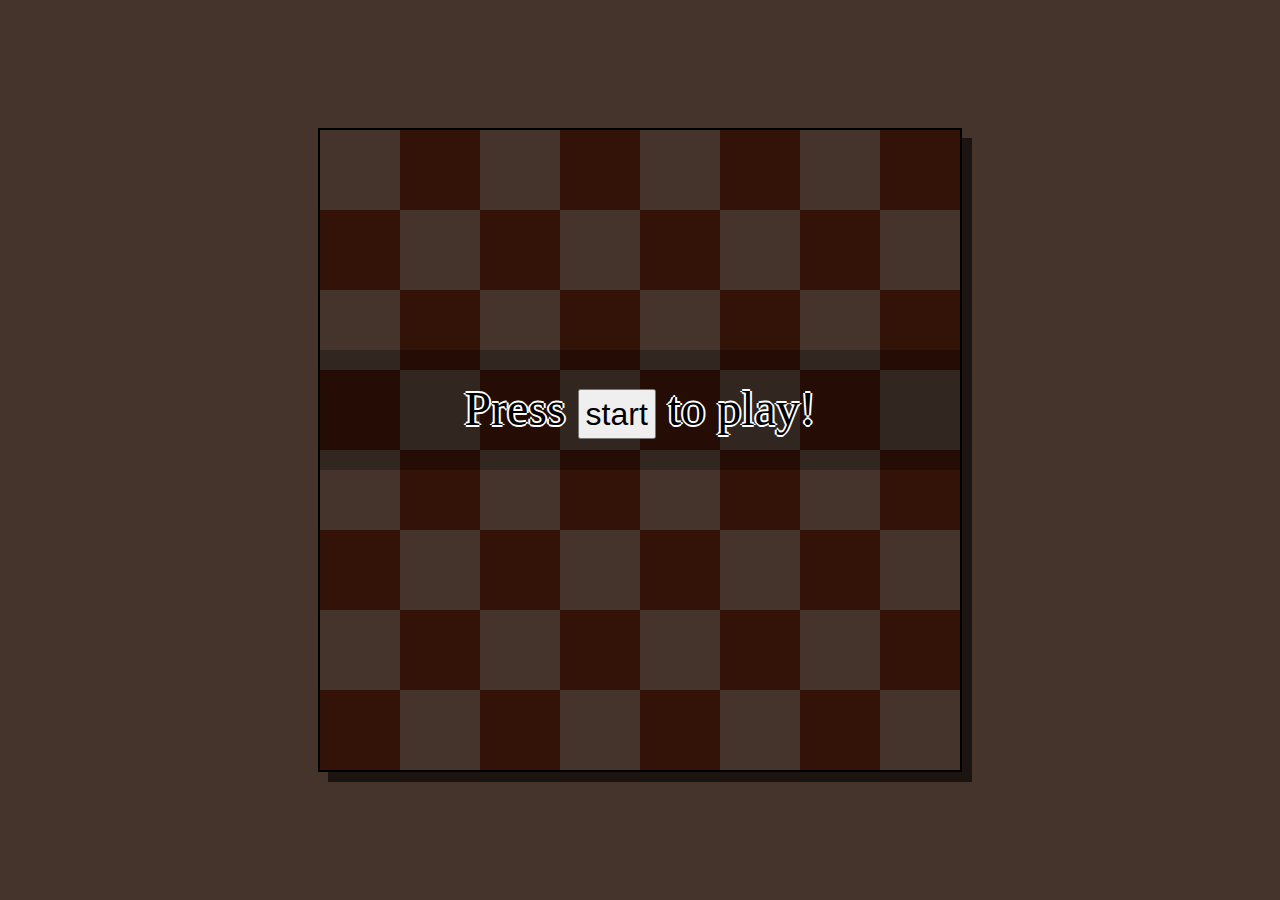
==== 3.checkers/index.html @ 056a7d6d "Queens finally working!" ====
<!DOCTYPE html>
<html lang="en">
    <!--
        Version 0.04 of checkers game.
        22.04.2023 | Jan Grosicki | https://github.com/kenayv
            
        * MORE INFO IN SCRIPTS.JS FILE
    -->

    <head>
        <meta charset="UTF-8" />
        <meta http-equiv="X-UA-Compatible" content="IE=edge" />
        <meta name="viewport" content="width=device-width, initial-scale=1.0" />
        <title>Checkers</title>
        <link rel="stylesheet" type="text/css" href="style.css" />
    </head>

    <body>
        <div class="checkers-board">
            <div class="msg hidden">
                <p>Press <button id="btn-start">start</button> to play!</p>
            </div>
            <main class="checkers-wrapper">
                <!-- 
                    Chessboard and pawn elements are rendered by script.js
                -->
            </main>
        </div>
        <script src="scripts.js"></script>
    </body>
</html>
---- 3.checkers/style.css ----
/*
Version 0.04 of checkers game.
22.04.2023 | Jan Grosicki | https://github.com/kenayv
    
    * MORE INFO IN SCRIPTS.JS FILE
*/

html,
body {
    display: flex;
    justify-content: center;
    align-items: center;
    height: 100%;
    width: 100%;
    margin: 0;
    background-color: #44342c;
}

.checkers-board {
    display: flex;
    flex-wrap: wrap;
    height: 640px;
    width: 640px;
    background-image: url("assets/chessboard-background.png");
    background-size: cover;
    box-shadow: 10px 10px #0009;
    border: 2px solid black;
    -webkit-user-drag: none;
}

.msg {
    font-size: 48px;
    position: absolute;
    top: 350px;
    width: 640px;
    height: 120px;
    background-color: #0004;
    text-shadow: 1px 0px #fff, 0px 1px #fff, 0px -1px #fff, -1px 0 #fff, 2px 0px #fff, 0px 2px #fff, 0px -2px #fff,
        -2px 0 #fff;
    display: flex;
    align-items: center;
    justify-content: center;
}

.msg button {
    font-size: 32px;
    height: 50px;
}

.checkers-wrapper {
    display: flex;
    flex-wrap: wrap;
    width: 100%;
    height: 100%;
}

.tile {
    width: 80px;
    height: 80px;
    font-size: 64px;
    border-collapse: collapse;
    padding: 0;
    overflow: hidden;
    display: flex;
    align-items: center;
    justify-content: center;
}

.black {
    background-color: #300b00cc;
}

.pawn {
    width: 70px;
    height: 70px;
    background-size: contain;
}

.pawn:hover {
    cursor: pointer;
}

.pawn::selection {
    user-select: none;
}

.highlighted {
    background-color: #525f22dd;
}

.hidden {
    display: none !important;
}
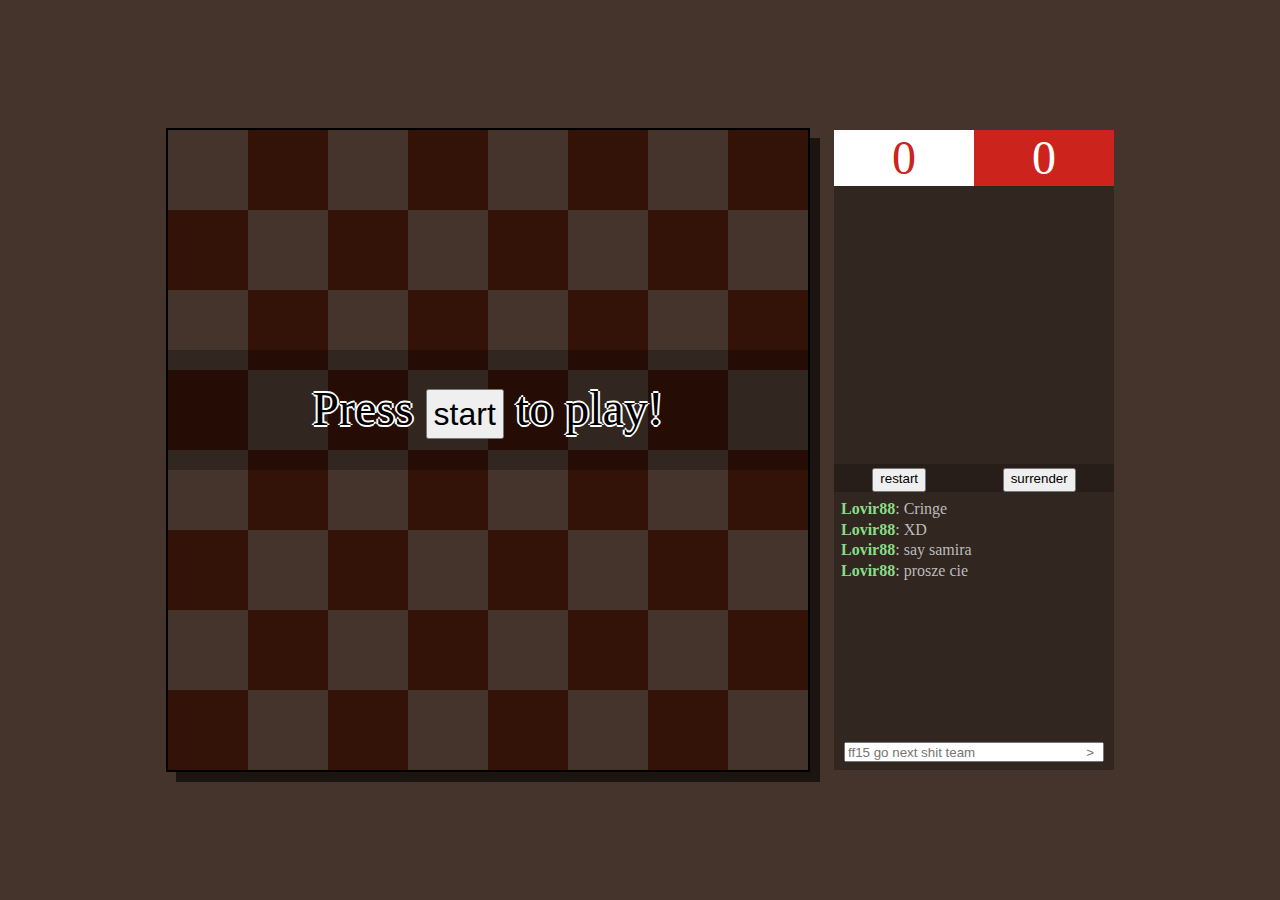
==== commit e4184e53: "chatbox and stuff" ====
--- a/3.checkers/index.html
+++ b/3.checkers/index.html
@@ -1,8 +1,8 @@
 <!DOCTYPE html>
 <html lang="en">
     <!--
-        Version 0.04 of checkers game.
-        22.04.2023 | Jan Grosicki | https://github.com/kenayv
+        Version 0.06 of checkers game.
+        19.06.2023 | Jan Grosicki | https://github.com/kenayv
             
         * MORE INFO IN SCRIPTS.JS FILE
     -->
@@ -18,7 +18,7 @@
     <body>
         <div class="checkers-board">
             <div class="msg hidden">
-                <p>Press <button id="btn-start">start</button> to play!</p>
+                <p class="msg-displayed">Press <button id="btn-start">start</button> to play!</p>
             </div>
             <main class="checkers-wrapper">
                 <!-- 
@@ -26,6 +26,27 @@
                 -->
             </main>
         </div>
+        <aside class="right-panel">
+            <div class="scores">
+                <div class="score white-score"><span class="white-score-msg"> 0 </span></div>
+                <div class="score red-score"><span class="red-score-msg"> 0 </span></div>
+            </div>
+            <div class="spacer"></div>
+            <div class="buttons">
+                <button class="restart-button">restart</button>
+                <button class="surrender-button">surrender</button>
+            </div>
+            <div class="chat">
+                <div class="message-box">
+                    <span class="usr-msg"><span class="usr-name">Lovir88</span>: Cringe </span>
+                    <span class="usr-msg"><span class="usr-name">Lovir88</span>: XD </span>
+                    <span class="usr-msg"><span class="usr-name">Lovir88</span>: say samira </span>
+                    <span class="usr-msg"><span class="usr-name">Lovir88</span>: prosze cie </span>
+                </div>
+                <input type="text" placeholder="ff15 go next shit team                              >" />
+            </div>
+        </aside>
+
         <script src="scripts.js"></script>
     </body>
 </html>
--- a/3.checkers/style.css
+++ b/3.checkers/style.css
@@ -28,6 +28,37 @@
     -webkit-user-drag: none;
 }
 
+.right-panel {
+    display: flex;
+    flex-direction: column;
+    background-color: #0004;
+    width: 280px;
+    height: 640px;
+    margin-left: 24px;
+}
+
+.scores {
+    display: flex;
+    width: 100%;
+    height: 64px;
+}
+
+.score {
+    text-align: center;
+    font-size: 3rem;
+    width: 50%;
+}
+
+.white-score {
+    background-color: white;
+    color: #cc241c;
+}
+
+.red-score {
+    background-color: #cc241c;
+    color: white;
+}
+
 .msg {
     font-size: 48px;
     position: absolute;
@@ -52,6 +83,55 @@
     flex-wrap: wrap;
     width: 100%;
     height: 100%;
+}
+
+.buttons {
+    background-color: #0003;
+    display: flex;
+    justify-content: space-around;
+    width: 100%;
+    height: 32px;
+    vertical-align: bottom;
+}
+
+.buttons > button {
+    margin-top: 4px;
+    height: 24px;
+    display: flex;
+}
+
+.chat {
+    display: flex;
+    flex-direction: column;
+    height: 50%;
+}
+
+.spacer {
+    height: 50%;
+}
+
+.message-box {
+    padding: 2.5%;
+    display: flex;
+    height: 85%;
+    justify-content: baseline;
+    flex-direction: column;
+    color: #bbb;
+}
+
+.usr-name {
+    font-weight: 800;
+    color: #8d8;
+}
+
+.chat > input {
+    margin: 0 auto;
+    height: 5%;
+    width: 90%;
+}
+
+.usr-msg {
+    margin: 0.5% 0%;
 }
 
 .tile {
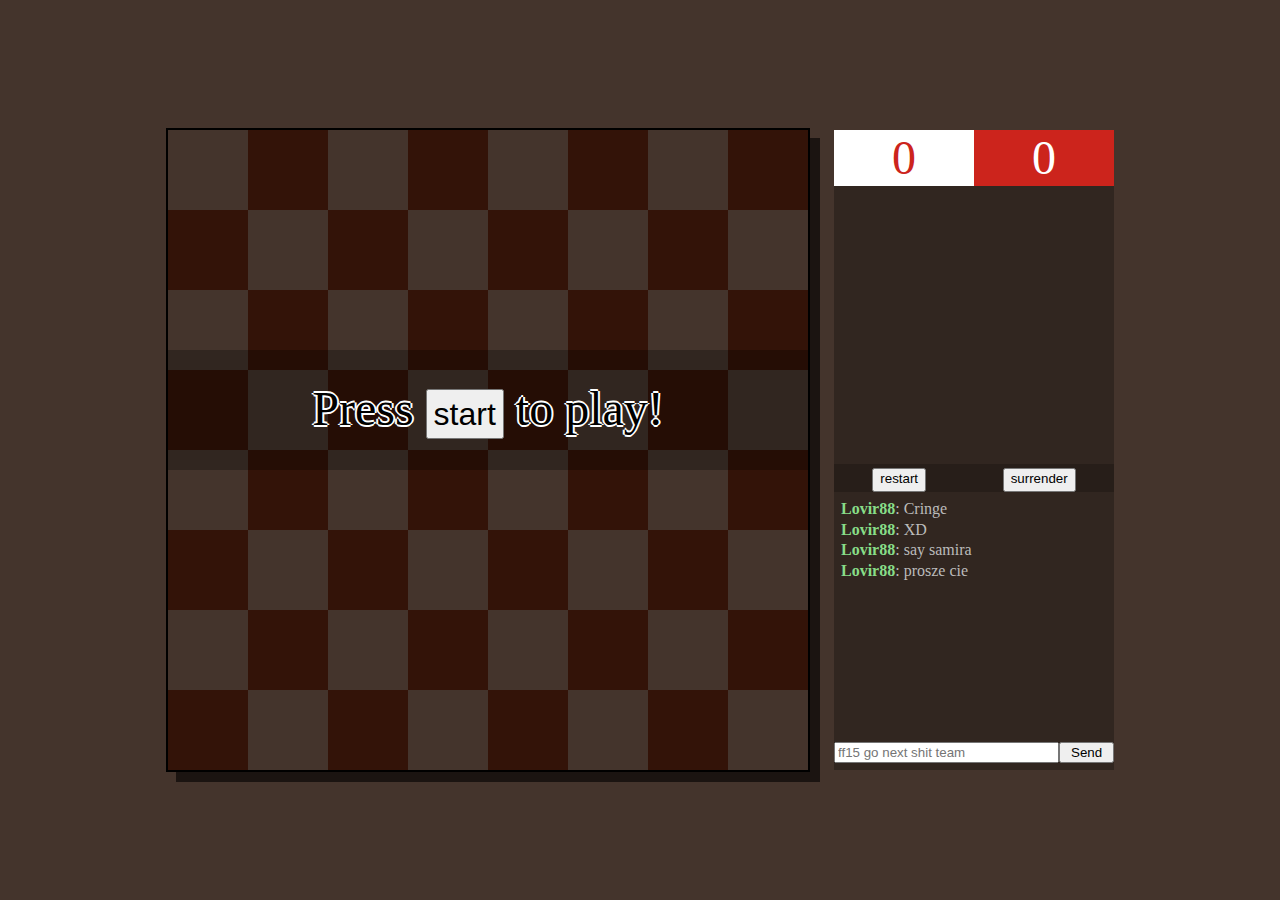
==== commit f551d3b4: "Chat i punktacja" ====
--- a/3.checkers/index.html
+++ b/3.checkers/index.html
@@ -1,8 +1,8 @@
 <!DOCTYPE html>
 <html lang="en">
     <!--
-        Version 0.06 of checkers game.
-        19.06.2023 | Jan Grosicki | https://github.com/kenayv
+        Version 0.07 of checkers game.
+        28.06.2023 | Jan Grosicki | https://github.com/kenayv
             
         * MORE INFO IN SCRIPTS.JS FILE
     -->
@@ -17,7 +17,7 @@
 
     <body>
         <div class="checkers-board">
-            <div class="msg hidden">
+            <div class="msg-box hidden">
                 <p class="msg-displayed">Press <button id="btn-start">start</button> to play!</p>
             </div>
             <main class="checkers-wrapper">
@@ -33,17 +33,24 @@
             </div>
             <div class="spacer"></div>
             <div class="buttons">
-                <button class="restart-button">restart</button>
-                <button class="surrender-button">surrender</button>
+                <button id="btn-restart">restart</button>
+                <button id="btn-surrender">surrender</button>
             </div>
             <div class="chat">
-                <div class="message-box">
+                <div id="message-box">
                     <span class="usr-msg"><span class="usr-name">Lovir88</span>: Cringe </span>
                     <span class="usr-msg"><span class="usr-name">Lovir88</span>: XD </span>
                     <span class="usr-msg"><span class="usr-name">Lovir88</span>: say samira </span>
                     <span class="usr-msg"><span class="usr-name">Lovir88</span>: prosze cie </span>
                 </div>
-                <input type="text" placeholder="ff15 go next shit team                              >" />
+                <div class="input-wrapper">
+                    <input
+                        id="chat-input"
+                        type="text"
+                        placeholder="ff15 go next shit team                              >"
+                    />
+                    <button id="btn-sendMessage">Send</button>
+                </div>
             </div>
         </aside>
 
--- a/3.checkers/style.css
+++ b/3.checkers/style.css
@@ -1,6 +1,6 @@
 /*
-Version 0.04 of checkers game.
-22.04.2023 | Jan Grosicki | https://github.com/kenayv
+Version 0.07 of checkers game.
+28.06.2023 | Jan Grosicki | https://github.com/kenayv
     
     * MORE INFO IN SCRIPTS.JS FILE
 */
@@ -59,7 +59,7 @@
     color: white;
 }
 
-.msg {
+.msg-box {
     font-size: 48px;
     position: absolute;
     top: 350px;
@@ -73,7 +73,7 @@
     justify-content: center;
 }
 
-.msg button {
+.msg-box button {
     font-size: 32px;
     height: 50px;
 }
@@ -110,13 +110,20 @@
     height: 50%;
 }
 
-.message-box {
+#message-box {
     padding: 2.5%;
     display: flex;
     height: 85%;
     justify-content: baseline;
     flex-direction: column;
     color: #bbb;
+    overflow: scroll;
+    overflow-x: hidden;
+}
+
+#btn-sendMessage {
+    width: 20%;
+    text-align: center;
 }
 
 .usr-name {
@@ -124,10 +131,14 @@
     color: #8d8;
 }
 
-.chat > input {
-    margin: 0 auto;
-    height: 5%;
-    width: 90%;
+#chat-input {
+    width: 80%;
+}
+
+.input-wrapper {
+    display: flex;
+    justify-content: center;
+    width: 100%;
 }
 
 .usr-msg {
